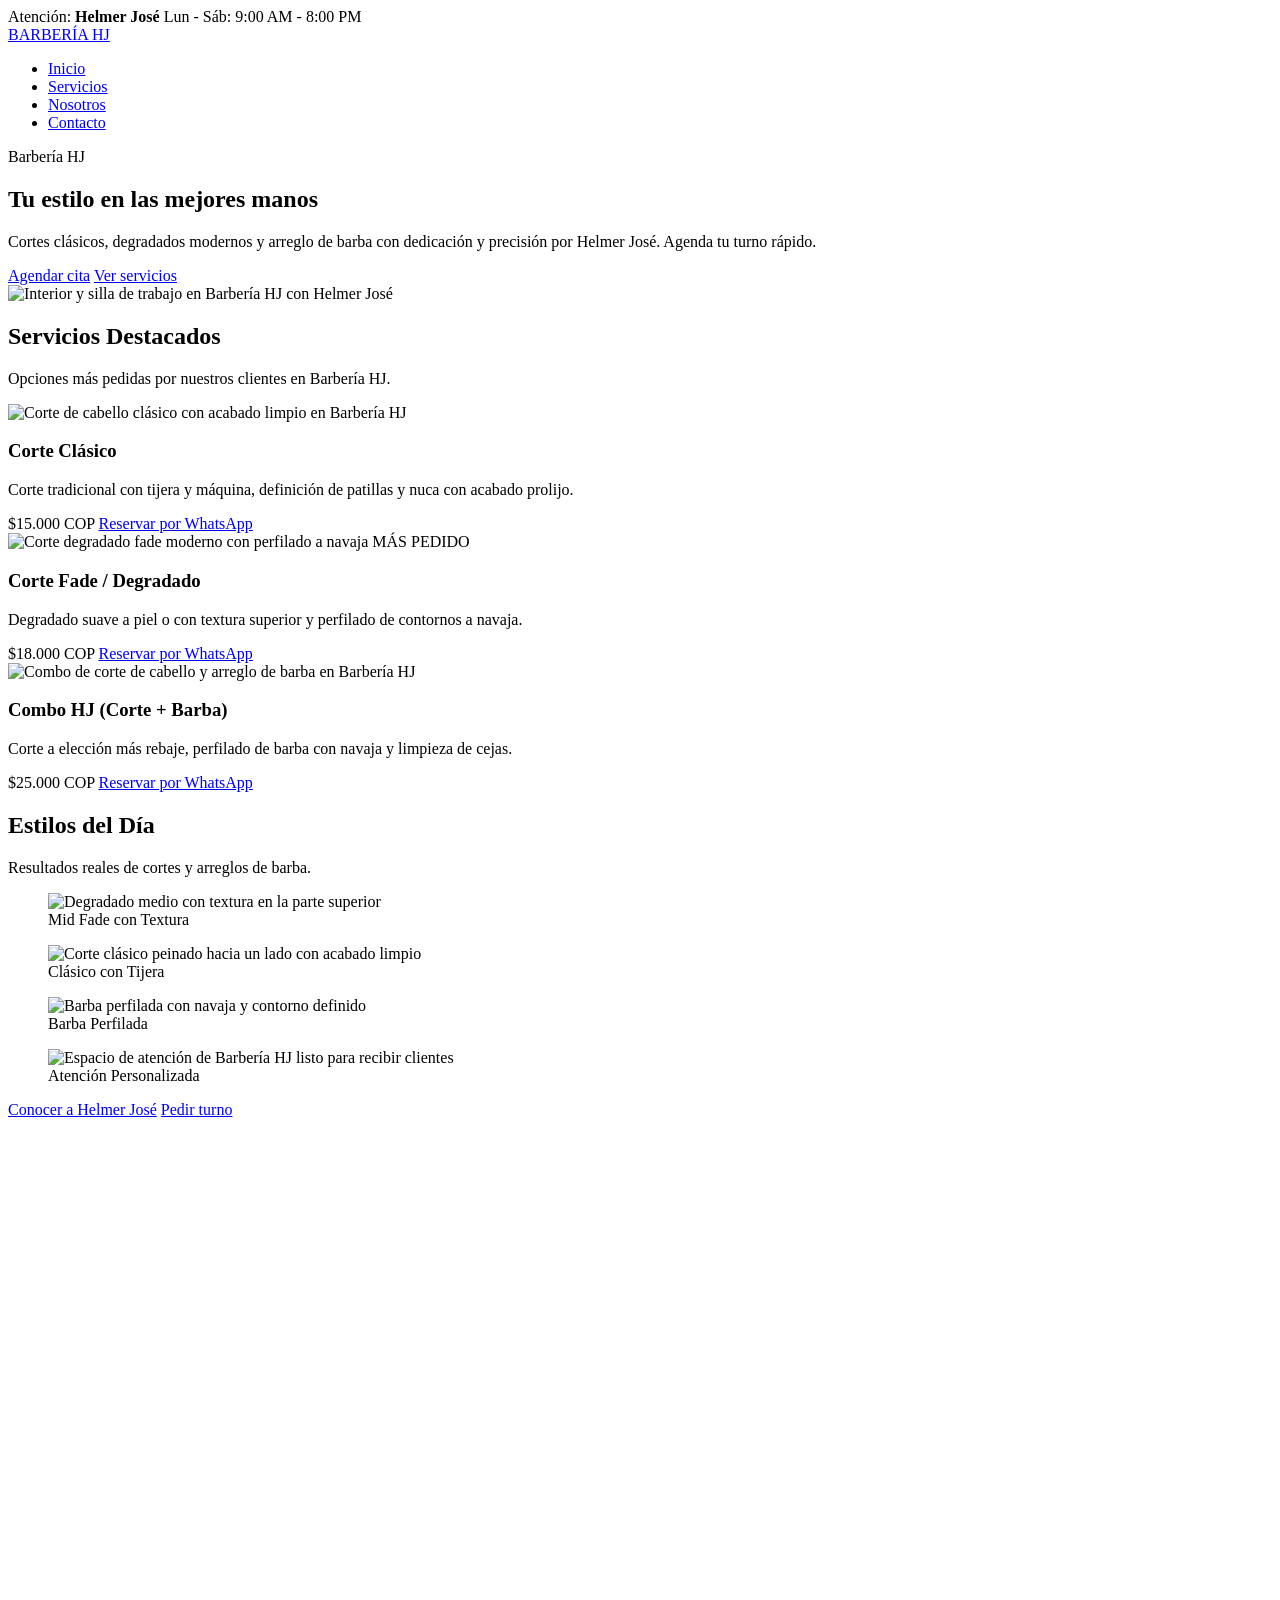
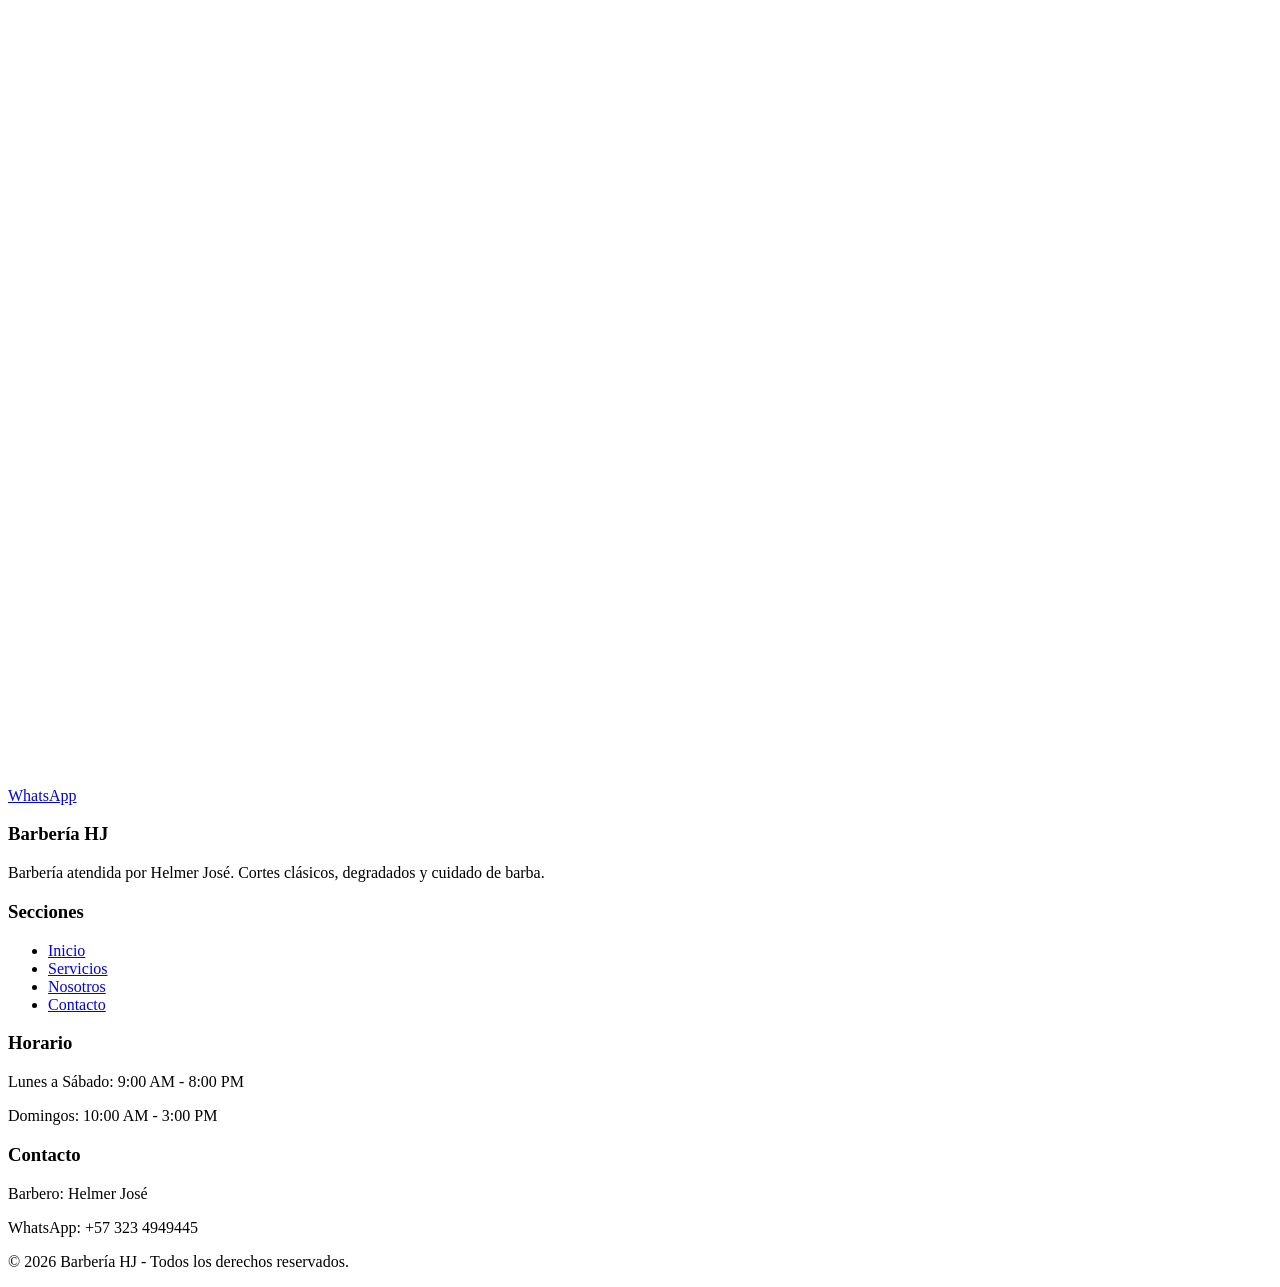
==== Proyecto final de barberia/proyecto-wed-JD/index.html @ 40fca29c "Add files via upload" ====
<!DOCTYPE html>
<html lang="es">
<head>
  <meta charset="UTF-8">
  <meta name="viewport" content="width=device-width, initial-scale=1.0">
  <title>Barbería HJ | Inicio</title>
  <link rel="stylesheet" href="css/kit.css">
  <link rel="stylesheet" href="css/estilos.css">
</head>
<body>

  <!-- Barra superior -->
  <div class="barra-superior">
    <div class="contenedor">
      <span>Atención: <strong>Helmer José</strong></span>
      <span>Lun - Sáb: 9:00 AM - 8:00 PM</span>
    </div>
  </div>

  <!-- Menú compartido en las 4 páginas -->
  <header class="encabezado">
    <div class="contenedor nav-contenedor">
      <a href="index.html" class="logo">BARBERÍA <span>HJ</span></a>
      <nav aria-label="Navegación principal">
        <ul class="menu">
          <li><a href="index.html" class="activo">Inicio</a></li>
          <li><a href="servicios.html">Servicios</a></li>
          <li><a href="nosotros.html">Nosotros</a></li>
          <li><a href="contacto.html">Contacto</a></li>
        </ul>
      </nav>
    </div>
  </header>

  <!-- Sección principal -->
  <section class="hero">
    <div class="contenedor hero-grid">
      <div>
        <span class="etiqueta-hero">Barbería HJ</span>
        <h1>Tu estilo en las <span>mejores manos</span></h1>
        <p>Cortes clásicos, degradados modernos y arreglo de barba con dedicación y precisión por Helmer José. Agenda tu turno rápido.</p>
        <div class="grupo-botones">
          <a href="contacto.html" class="btn">Agendar cita</a>
          <a href="servicios.html" class="btn btn-borde">Ver servicios</a>
        </div>
      </div>
      <div>
        <img src="img/hero-barberia.jpg" alt="Interior y silla de trabajo en Barbería HJ con Helmer José" class="hero-imagen">
      </div>
    </div>
  </section>

  <!-- Servicios destacados -->
  <main class="contenedor seccion">
    <h2 class="titulo-seccion">Servicios Destacados</h2>
    <p class="subtitulo-seccion">Opciones más pedidas por nuestros clientes en Barbería HJ.</p>

    <div class="grid-tarjetas">
      <article class="tarjeta">
        <div>
          <img src="img/corte-clasico.jpg" alt="Corte de cabello clásico con acabado limpio en Barbería HJ" class="tarjeta-img">
          <h3>Corte Clásico</h3>
          <p>Corte tradicional con tijera y máquina, definición de patillas y nuca con acabado prolijo.</p>
        </div>
        <div>
          <span class="precio">$15.000 COP</span>
          <a href="https://wa.me/573000000000?text=Hola%20Helmer,%20quiero%20agendar%20un%20Corte%20Clasico%20en%20Barberia%20HJ" target="_blank" class="btn btn-pequeno">Reservar por WhatsApp</a>
        </div>
      </article>

      <article class="tarjeta tarjeta-destacada">
        <div>
          <img src="img/corte-fade.jpg" alt="Corte degradado fade moderno con perfilado a navaja" class="tarjeta-img">
          <span class="insignia">MÁS PEDIDO</span>
          <h3>Corte Fade / Degradado</h3>
          <p>Degradado suave a piel o con textura superior y perfilado de contornos a navaja.</p>
        </div>
        <div>
          <span class="precio">$18.000 COP</span>
          <a href="https://wa.me/573000000000?text=Hola%20Helmer,%20quiero%20agendar%20un%20Corte%20Fade%20en%20Barberia%20HJ" target="_blank" class="btn btn-pequeno">Reservar por WhatsApp</a>
        </div>
      </article>

      <article class="tarjeta">
        <div>
          <img src="img/combo-hj.jpg" alt="Combo de corte de cabello y arreglo de barba en Barbería HJ" class="tarjeta-img">
          <h3>Combo HJ (Corte + Barba)</h3>
          <p>Corte a elección más rebaje, perfilado de barba con navaja y limpieza de cejas.</p>
        </div>
        <div>
          <span class="precio">$25.000 COP</span>
          <a href="https://wa.me/573000000000?text=Hola%20Helmer,%20quiero%20agendar%20el%20Combo%20HJ" target="_blank" class="btn btn-pequeno">Reservar por WhatsApp</a>
        </div>
      </article>
    </div>
  </main>

  <!-- Galería de estilos -->
  <section class="seccion-oscura">
    <div class="contenedor">
      <h2 class="titulo-seccion">Estilos del Día</h2>
      <p class="subtitulo-seccion">Resultados reales de cortes y arreglos de barba.</p>

      <div class="grid-galeria">
        <figure class="item-galeria">
          <img src="img/corte-fade.jpg" alt="Degradado medio con textura en la parte superior">
          <figcaption>Mid Fade con Textura</figcaption>
        </figure>
        <figure class="item-galeria">
          <img src="img/corte-clasico.jpg" alt="Corte clásico peinado hacia un lado con acabado limpio">
          <figcaption>Clásico con Tijera</figcaption>
        </figure>
        <figure class="item-galeria">
          <img src="img/combo-hj.jpg" alt="Barba perfilada con navaja y contorno definido">
          <figcaption>Barba Perfilada</figcaption>
        </figure>
        <figure class="item-galeria">
          <img src="img/hero-barberia.jpg" alt="Espacio de atención de Barbería HJ listo para recibir clientes">
          <figcaption>Atención Personalizada</figcaption>
        </figure>
      </div>

      <div class="grupo-botones centrado">
        <a href="nosotros.html" class="btn btn-borde">Conocer a Helmer José</a>
        <a href="contacto.html" class="btn">Pedir turno</a>
      </div>
    </div>
  </section>

  <!-- Botón flotante de WhatsApp -->
  <a href="https://wa.me/573000000000?text=Hola%20Helmer,%20quiero%20agendar%20un%20turno%20en%20Barberia%20HJ" class="whatsapp-flotante" target="_blank" aria-label="Escribir por WhatsApp a Barbería HJ">
    <svg class="whatsapp-icono" viewBox="0 0 32 32" aria-hidden="true">
    </svg>
    <span>WhatsApp</span>
  </a>

  <!-- Pie de página compartido -->
  <footer class="pie-pagina">
    <div class="contenedor grid-footer">
      <div>
        <h3>Barbería HJ</h3>
        <p>Barbería atendida por Helmer José. Cortes clásicos, degradados y cuidado de barba.</p>
      </div>
      <div>
        <h3>Secciones</h3>
        <ul class="enlaces-footer">
          <li><a href="index.html">Inicio</a></li>
          <li><a href="servicios.html">Servicios</a></li>
          <li><a href="nosotros.html">Nosotros</a></li>
          <li><a href="contacto.html">Contacto</a></li>
        </ul>
      </div>
      <div>
        <h3>Horario</h3>
        <p>Lunes a Sábado: 9:00 AM - 8:00 PM</p>
        <p>Domingos: 10:00 AM - 3:00 PM</p>
      </div>
      <div>
        <h3>Contacto</h3>
        <p>Barbero: Helmer José</p>
        <p>WhatsApp: +57 323 4949445</p>
      </div>
    </div>
    <div class="copyright">
      <p>&copy; 2026 Barbería HJ - Todos los derechos reservados.</p>
    </div>
  </footer>

</body>
</html>
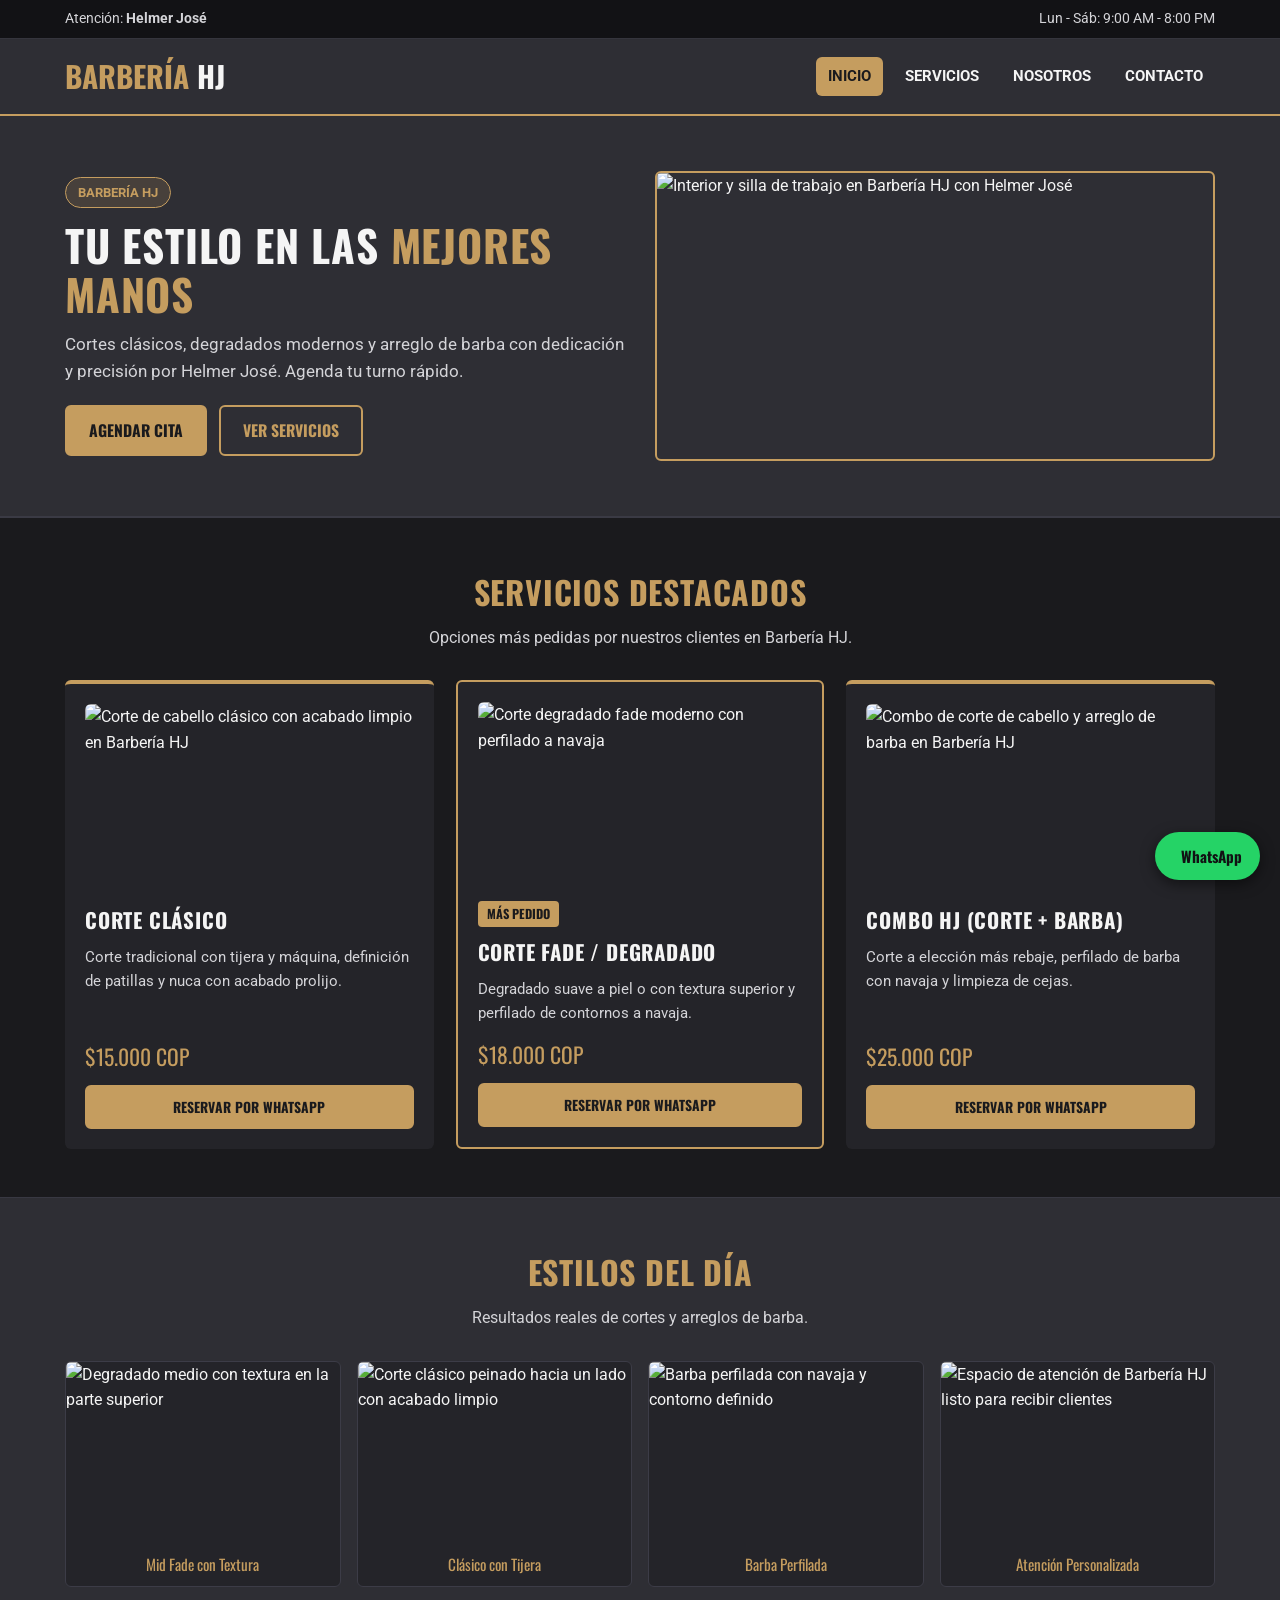
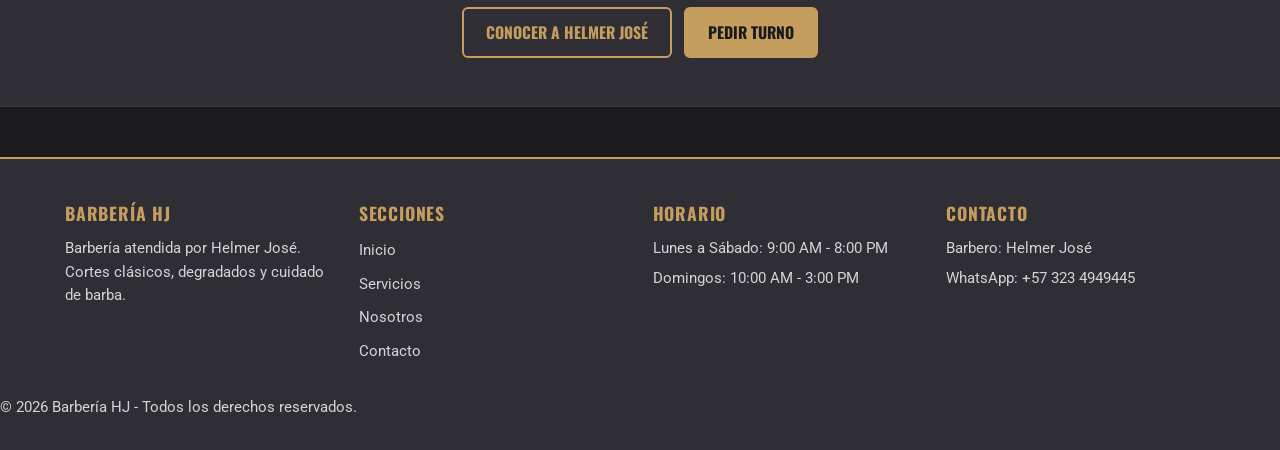
==== commit 569d90d6: "Revise and restore index.html for Barbería HJ" ====
--- a/Proyecto final de barberia/proyecto-wed-JD/index.html
+++ b/Proyecto final de barberia/proyecto-wed-JD/index.html
@@ -1,3 +1,4 @@
+<!-- Realice el index.html Juan pablo -->
 <!DOCTYPE html>
 <html lang="es">
 <head>
@@ -9,7 +10,6 @@
 </head>
 <body>
 
-  <!-- Barra superior -->
   <div class="barra-superior">
     <div class="contenedor">
       <span>Atención: <strong>Helmer José</strong></span>
@@ -17,7 +17,6 @@
     </div>
   </div>
 
-  <!-- Menú compartido en las 4 páginas -->
   <header class="encabezado">
     <div class="contenedor nav-contenedor">
       <a href="index.html" class="logo">BARBERÍA <span>HJ</span></a>
@@ -32,7 +31,6 @@
     </div>
   </header>
 
-  <!-- Sección principal -->
   <section class="hero">
     <div class="contenedor hero-grid">
       <div>
@@ -50,7 +48,6 @@
     </div>
   </section>
 
-  <!-- Servicios destacados -->
   <main class="contenedor seccion">
     <h2 class="titulo-seccion">Servicios Destacados</h2>
     <p class="subtitulo-seccion">Opciones más pedidas por nuestros clientes en Barbería HJ.</p>
@@ -95,7 +92,6 @@
     </div>
   </main>
 
-  <!-- Galería de estilos -->
   <section class="seccion-oscura">
     <div class="contenedor">
       <h2 class="titulo-seccion">Estilos del Día</h2>
@@ -167,4 +163,4 @@
   </footer>
 
 </body>
-</html>+</html>
--- a/Proyecto final de barberia/proyecto-wed-JD/css/kit.css
+++ b/Proyecto final de barberia/proyecto-wed-JD/css/kit.css
@@ -0,0 +1,276 @@
+/* Realice el kit.css Daniel Perez */
+@import url('https://fonts.googleapis.com/css2?family=Oswald:wght@500;700&family=Roboto:wght@300;400;500;700&display=swap');
+
+:root {
+
+  --color-principal: #1A1A1D;
+  --color-secundario: #2E2E34;
+  --color-tarjeta: #242429;
+  --color-acento: #C59D5F;
+  --color-acento-hover: #b38b4e;
+  --color-claro: #F5F5F5;
+  --color-texto-suave: #D4D4D8;
+  --color-whatsapp: #25D366;
+  --color-whatsapp-hover: #1ea852;
+  --color-error: #E55353;
+  --color-valido: #2EA043;
+
+  
+  --fuente-titulos: 'Oswald', sans-serif;
+  --fuente-textos: 'Roboto', sans-serif;
+
+ 
+  --radio-borde: 6px;
+  --ancho-maximo: 1150px;
+}
+
+* {
+  margin: 0;
+  padding: 0;
+  box-sizing: border-box;
+}
+
+html,
+body {
+  width: 100%;
+  max-width: 100%;
+  overflow-x: hidden;
+  scroll-behavior: smooth;
+}
+
+body {
+  font-family: var(--fuente-textos);
+  background-color: var(--color-principal);
+  color: var(--color-claro);
+  line-height: 1.6;
+}
+
+h1, h2, h3, h4 {
+  font-family: var(--fuente-titulos);
+  text-transform: uppercase;
+  letter-spacing: 0.8px;
+  overflow-wrap: break-word;
+}
+
+a {
+  text-decoration: none;
+  color: inherit;
+}
+
+a:focus-visible,
+button:focus-visible,
+input:focus-visible,
+select:focus-visible,
+textarea:focus-visible,
+summary:focus-visible {
+  outline: 3px solid var(--color-acento);
+  outline-offset: 2px;
+}
+
+img {
+  max-width: 100%;
+  height: auto;
+  display: block;
+}
+
+.contenedor {
+  width: 90%;
+  max-width: var(--ancho-maximo);
+  margin: 0 auto;
+}
+
+.barra-superior {
+  background-color: #121215;
+  color: var(--color-texto-suave);
+  font-size: 0.85rem;
+  padding: 8px 0;
+  border-bottom: 1px solid #35353d;
+}
+
+.barra-superior .contenedor {
+  display: flex;
+  justify-content: space-between;
+  align-items: center;
+  flex-wrap: wrap;
+  gap: 8px;
+}
+
+.encabezado {
+  background-color: var(--color-secundario);
+  border-bottom: 2px solid var(--color-acento);
+  position: sticky;
+  top: 0;
+  z-index: 100;
+}
+
+.nav-contenedor {
+  display: flex;
+  justify-content: space-between;
+  align-items: center;
+  padding: 14px 0;
+  flex-wrap: wrap;
+  gap: 12px;
+}
+
+.logo {
+  font-family: var(--fuente-titulos);
+  font-size: 1.85rem;
+  font-weight: 700;
+  color: var(--color-acento);
+}
+
+.logo span {
+  color: var(--color-claro);
+}
+
+.menu {
+  list-style: none;
+  display: flex;
+  align-items: center;
+  gap: 10px;
+  flex-wrap: wrap;
+}
+
+.menu a {
+  display: inline-block;
+  font-weight: 700;
+  font-size: 0.92rem;
+  text-transform: uppercase;
+  padding: 8px 12px;
+  border-radius: var(--radio-borde);
+  transition: background-color 0.25s, color 0.25s;
+}
+
+.menu a:hover,
+.menu a.activo {
+  background-color: var(--color-acento);
+  color: var(--color-principal);
+}
+
+
+.grupo-botones {
+  display: flex;
+  gap: 12px;
+  flex-wrap: wrap;
+  margin-top: 20px;
+}
+
+.grupo-botones.centrado {
+  justify-content: center;
+}
+
+.btn {
+  display: inline-block;
+  background-color: var(--color-acento);
+  color: var(--color-principal);
+  font-family: var(--fuente-titulos);
+  font-weight: 700;
+  font-size: 0.98rem;
+  padding: 11px 22px;
+  border-radius: var(--radio-borde);
+  border: 2px solid var(--color-acento);
+  cursor: pointer;
+  text-transform: uppercase;
+  text-align: center;
+  transition: background-color 0.25s, color 0.25s, border-color 0.25s;
+}
+
+.btn:hover {
+  background-color: var(--color-acento-hover);
+  border-color: var(--color-acento-hover);
+}
+
+.btn-borde {
+  background-color: transparent;
+  color: var(--color-acento);
+  border: 2px solid var(--color-acento);
+}
+
+.btn-borde:hover {
+  background-color: var(--color-acento);
+  color: var(--color-principal);
+}
+
+.btn-whatsapp {
+  background-color: var(--color-whatsapp);
+  border-color: var(--color-whatsapp);
+  color: #111113;
+}
+
+.btn-whatsapp:hover {
+  background-color: var(--color-whatsapp-hover);
+  border-color: var(--color-whatsapp-hover);
+}
+
+.btn-pequeno {
+  padding: 9px 14px;
+  font-size: 0.86rem;
+  width: 100%;
+  margin-top: 12px;
+}
+
+
+.whatsapp-flotante {
+  position: fixed;
+  bottom: 20px;
+  right: 20px;
+  background-color: var(--color-whatsapp);
+  color: #111113;
+  padding: 12px 18px;
+  border-radius: 50px;
+  font-family: var(--fuente-titulos);
+  font-weight: 700;
+  font-size: 0.95rem;
+  box-shadow: 0 4px 14px rgba(0, 0, 0, 0.5);
+  z-index: 999;
+  display: inline-flex;
+  align-items: center;
+  gap: 8px;
+  transition: transform 0.25s ease, background-color 0.25s ease;
+}
+
+.whatsapp-flotante:hover {
+  background-color: var(--color-whatsapp-hover);
+  transform: scale(1.04);
+}
+
+
+.pie-pagina {
+  background-color: var(--color-secundario);
+  border-top: 2px solid var(--color-acento);
+  padding: 40px 0 24px;
+  margin-top: 50px;
+}
+
+.grid-footer {
+  display: grid;
+  grid-template-columns: repeat(auto-fit, minmax(220px, 1fr));
+  gap: 25px;
+  margin-bottom: 25px;
+}
+
+.pie-pagina h3 {
+  color: var(--color-acento);
+  margin-bottom: 10px;
+  font-size: 1.1rem;
+}
+
+.pie-pagina p,
+.pie-pagina li {
+  color: var(--color-texto-suave);
+  font-size: 0.92rem;
+  margin-bottom: 6px;
+}
+
+.enlaces-footer {
+  list-style: none;
+}
+
+.enlaces-footer a {
+  display: inline-block;
+  padding: 2px 0;
+}
+
+.enlaces-footer a:hover {
+  color: var(--color-acento);
+  text-decoration
--- a/Proyecto final de barberia/proyecto-wed-JD/css/estilos.css
+++ b/Proyecto final de barberia/proyecto-wed-JD/css/estilos.css
@@ -0,0 +1,340 @@
+/*Realice el estilos css Juan pablo*/
+
+.hero {
+  background-color: var(--color-secundario);
+  padding: 55px 0;
+  border-bottom: 2px solid #3a3a44;
+}
+
+.hero-grid {
+  display: grid;
+  grid-template-columns: repeat(auto-fit, minmax(280px, 1fr));
+  gap: 30px;
+  align-items: center;
+}
+
+.etiqueta-hero {
+  display: inline-block;
+  background-color: rgba(197, 157, 95, 0.16);
+  color: var(--color-acento);
+  border: 1px solid var(--color-acento);
+  padding: 4px 12px;
+  border-radius: 20px;
+  font-size: 0.82rem;
+  font-weight: 700;
+  text-transform: uppercase;
+  margin-bottom: 12px;
+}
+
+.hero h1 {
+  font-size: 2.7rem;
+  color: var(--color-claro);
+  margin-bottom: 12px;
+  line-height: 1.15;
+}
+
+.hero h1 span {
+  color: var(--color-acento);
+}
+
+.hero p {
+  font-size: 1.05rem;
+  color: var(--color-texto-suave);
+}
+
+.hero-imagen {
+  width: 100%;
+  height: 290px;
+  object-fit: cover;
+  border-radius: var(--radio-borde);
+  border: 2px solid var(--color-acento);
+}
+
+/* Secciones generales */
+.seccion {
+  padding: 48px 0;
+}
+
+.seccion-oscura {
+  background-color: var(--color-secundario);
+  padding: 48px 0;
+  border-top: 1px solid #383842;
+  border-bottom: 1px solid #383842;
+}
+
+.titulo-seccion {
+  text-align: center;
+  font-size: 2rem;
+  color: var(--color-acento);
+  margin-bottom: 8px;
+}
+
+.subtitulo-seccion {
+  text-align: center;
+  color: var(--color-texto-suave);
+  max-width: 640px;
+  margin: 0 auto 30px;
+  font-size: 0.98rem;
+}
+
+.grid-tarjetas {
+  display: grid;
+  grid-template-columns: repeat(auto-fit, minmax(260px, 1fr));
+  gap: 22px;
+}
+
+.tarjeta {
+  background-color: var(--color-tarjeta);
+  padding: 20px;
+  border-radius: var(--radio-borde);
+  border-top: 4px solid var(--color-acento);
+  display: flex;
+  flex-direction: column;
+  justify-content: space-between;
+}
+
+.tarjeta-img {
+  width: 100%;
+  height: 185px;
+  object-fit: cover;
+  border-radius: var(--radio-borde);
+  margin-bottom: 14px;
+}
+
+.tarjeta-destacada {
+  border: 2px solid var(--color-acento);
+}
+
+.insignia {
+  background-color: var(--color-acento);
+  color: var(--color-principal);
+  font-family: var(--fuente-titulos);
+  font-size: 0.78rem;
+  font-weight: 700;
+  padding: 3px 9px;
+  border-radius: 4px;
+  display: inline-block;
+  margin-bottom: 8px;
+  width: fit-content;
+}
+
+.tarjeta h3 {
+  margin-bottom: 8px;
+  font-size: 1.3rem;
+}
+
+.tarjeta p {
+  color: var(--color-texto-suave);
+  font-size: 0.94rem;
+  margin-bottom: 12px;
+}
+
+.precio {
+  display: block;
+  font-family: var(--fuente-titulos);
+  font-size: 1.35rem;
+  color: var(--color-acento);
+}
+
+.grid-galeria {
+  display: grid;
+  grid-template-columns: repeat(auto-fit, minmax(220px, 1fr));
+  gap: 16px;
+}
+
+.item-galeria {
+  background-color: var(--color-tarjeta);
+  border-radius: var(--radio-borde);
+  overflow: hidden;
+  border: 1px solid #3c3c47;
+}
+
+.item-galeria img {
+  width: 100%;
+  height: 180px;
+  object-fit: cover;
+}
+
+.item-galeria figcaption {
+  padding: 10px 12px;
+  font-family: var(--fuente-titulos);
+  font-size: 0.95rem;
+  color: var(--color-acento);
+  text-align: center;
+}
+
+.tabla-envoltura {
+  width: 100%;
+  overflow-x: auto;
+}
+
+.tabla-precios {
+  width: 100%;
+  border-collapse: collapse;
+  background-color: var(--color-tarjeta);
+  border-radius: var(--radio-borde);
+  overflow: hidden;
+}
+
+.tabla-precios th,
+.tabla-precios td {
+  padding: 14px 18px;
+  text-align: left;
+  border-bottom: 1px solid #383842;
+}
+
+.tabla-precios th {
+  background-color: var(--color-acento);
+  color: var(--color-principal);
+  font-family: var(--fuente-titulos);
+}
+
+.bloque-nosotros {
+  background-color: var(--color-tarjeta);
+  padding: 25px;
+  border-radius: var(--radio-borde);
+  border: 1px solid #3c3c47;
+  display: grid;
+  grid-template-columns: repeat(auto-fit, minmax(270px, 1fr));
+  gap: 25px;
+  align-items: center;
+}
+
+.foto-nosotros {
+  width: 100%;
+  height: 270px;
+  object-fit: cover;
+  border-radius: var(--radio-borde);
+  border: 2px solid var(--color-acento);
+}
+
+.acordeon-faq {
+  max-width: 800px;
+  margin: 0 auto;
+  display: flex;
+  flex-direction: column;
+  gap: 12px;
+}
+
+.acordeon-faq details {
+  background-color: var(--color-tarjeta);
+  border: 1px solid #3c3c47;
+  border-radius: var(--radio-borde);
+  padding: 14px 18px;
+}
+
+.acordeon-faq summary {
+  font-family: var(--fuente-titulos);
+  font-size: 1.05rem;
+  color: var(--color-acento);
+  cursor: pointer;
+}
+
+.acordeon-faq p {
+  margin-top: 10px;
+  color: var(--color-texto-suave);
+  font-size: 0.94rem;
+}
+
+.grid-contacto {
+  display: grid;
+  grid-template-columns: repeat(auto-fit, minmax(290px, 1fr));
+  gap: 25px;
+  align-items: start;
+}
+
+.formulario {
+  background-color: var(--color-tarjeta);
+  padding: 24px;
+  border-radius: var(--radio-borde);
+  border: 1px solid #3c3c47;
+  display: flex;
+  flex-direction: column;
+  gap: 15px;
+}
+
+.campo {
+  display: flex;
+  flex-direction: column;
+  gap: 6px;
+}
+
+.campo label {
+  font-weight: 700;
+  font-size: 0.92rem;
+}
+
+.campo input,
+.campo select,
+.campo textarea {
+  width: 100%;
+  padding: 11px 12px;
+  border-radius: var(--radio-borde);
+  border: 1px solid #52525e;
+  background-color: var(--color-principal);
+  color: var(--color-claro);
+  font-family: var(--fuente-textos);
+  font-size: 0.95rem;
+}
+
+.campo input:required:valid,
+.campo select:required:valid,
+.campo textarea:required:valid {
+  border-color: var(--color-valido);
+}
+
+.campo input:focus:invalid,
+.campo select:focus:invalid,
+.campo textarea:focus:invalid {
+  border-color: var(--color-error);
+}
+
+.ayuda-campo {
+  font-size: 0.8rem;
+  color: var(--color-texto-suave);
+}
+
+@media (max-width: 380px) {
+  .hero {
+    padding: 35px 0;
+  }
+
+  .hero-grid,
+  .grid-tarjetas,
+  .grid-galeria,
+  .bloque-nosotros,
+  .grid-contacto {
+    grid-template-columns: 1fr;
+    gap: 16px;
+  }
+
+  .hero h1 {
+    font-size: 1.95rem;
+  }
+
+  .titulo-seccion {
+    font-size: 1.55rem;
+  }
+
+  .hero-imagen,
+  .foto-nosotros {
+    height: 200px;
+  }
+
+  .tarjeta-img,
+  .item-galeria img {
+    height: 155px;
+  }
+
+  .bloque-nosotros,
+  .tarjeta,
+  .formulario {
+    padding: 16px;
+  }
+
+  .tabla-precios th,
+  .tabla-precios td {
+    padding: 10px 12px;
+    font-size: 0.85rem;
+  }
+}
